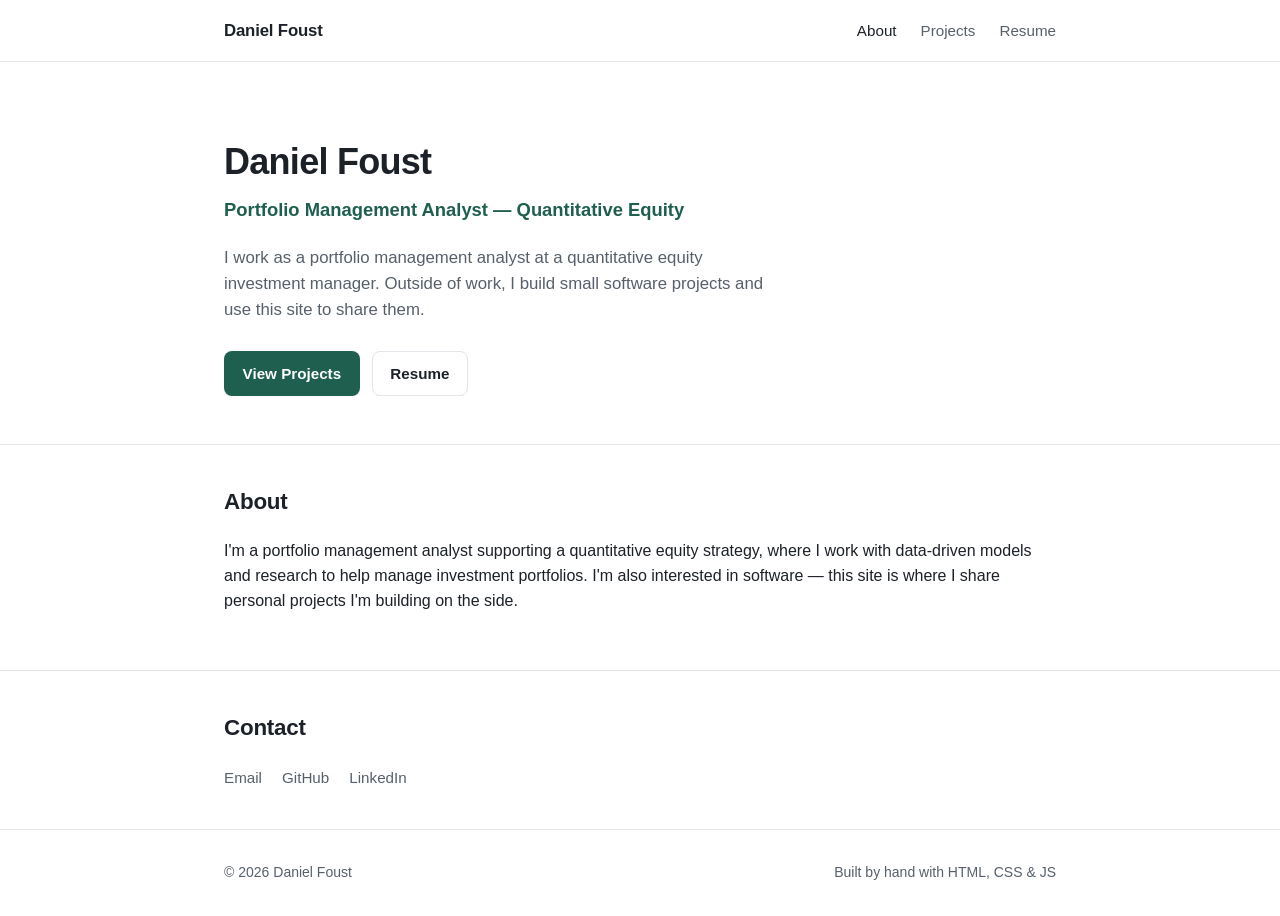
==== index.html @ d7c0e7b4 "Initial personal site: home, projects, resume pages Plain HTML/CSS/JS, no build step or dependencies" ====
<!DOCTYPE html>
<html lang="en">
<head>
  <meta charset="UTF-8" />
  <meta name="viewport" content="width=device-width, initial-scale=1.0" />
  <title>Daniel Foust</title>
  <meta name="description" content="Daniel Foust — portfolio management analyst and personal projects." />
  <link rel="stylesheet" href="css/styles.css" />
</head>
<body>
  <header class="site-header">
    <div class="wrap">
      <a class="site-logo" href="index.html">Daniel Foust</a>
      <nav class="site-nav">
        <a href="index.html" aria-current="page">About</a>
        <a href="projects.html">Projects</a>
        <a href="resume.html">Resume</a>
      </nav>
    </div>
  </header>

  <main>
    <section class="hero">
      <div class="wrap">
        <h1>Daniel Foust</h1>
        <p class="role">Portfolio Management Analyst — Quantitative Equity</p>
        <p class="lede">
          I work as a portfolio management analyst at a quantitative equity investment manager.
          Outside of work, I build small software projects and use this site to share them.
        </p>
        <div class="hero-actions">
          <a class="btn btn-primary" href="projects.html">View Projects</a>
          <a class="btn btn-secondary" href="resume.html">Resume</a>
        </div>
      </div>
    </section>

    <section id="about">
      <div class="wrap">
        <h2>About</h2>
        <p>
          <!-- Replace this paragraph with a couple sentences of real bio: background,
               what you focus on professionally, and what you like to build in your
               own time. -->
          I'm a portfolio management analyst supporting a quantitative equity strategy,
          where I work with data-driven models and research to help manage investment
          portfolios. I'm also interested in software — this site is where I share
          personal projects I'm building on the side.
        </p>
      </div>
    </section>

    <section id="contact">
      <div class="wrap">
        <h2>Contact</h2>
        <div class="social-links">
          <a href="mailto:dnlfoust@gmail.com">Email</a>
          <a href="https://github.com/dnlfoust" target="_blank" rel="noopener">GitHub</a>
          <a href="https://www.linkedin.com/in/danielfoust" target="_blank" rel="noopener">LinkedIn</a>
        </div>
      </div>
    </section>
  </main>

  <footer class="site-footer">
    <div class="wrap">
      <span>&copy; <span id="year"></span> Daniel Foust</span>
      <span>Built by hand with HTML, CSS &amp; JS</span>
    </div>
  </footer>

  <script src="js/main.js"></script>
</body>
</html>
---- css/styles.css ----
/* ==========================================================================
   Daniel Foust — site styles
   Plain CSS, no build step. Colors driven by custom properties below.
   ========================================================================== */

:root {
  --color-bg: #ffffff;
  --color-bg-alt: #f5f6f8;
  --color-text: #1c2128;
  --color-text-muted: #57606a;
  --color-border: #e2e5e9;
  --color-accent: #1f5f4f;
  --color-accent-hover: #164539;
  --color-card-bg: #ffffff;
  --shadow-card: 0 1px 2px rgba(20, 24, 30, 0.06), 0 1px 1px rgba(20, 24, 30, 0.04);
  --max-width: 880px;
  --radius: 8px;
}

@media (prefers-color-scheme: dark) {
  :root {
    --color-bg: #14171c;
    --color-bg-alt: #1b1f26;
    --color-text: #e6e8eb;
    --color-text-muted: #9aa4af;
    --color-border: #2b3038;
    --color-accent: #4fb693;
    --color-accent-hover: #6fcaab;
    --color-card-bg: #1b1f26;
    --shadow-card: 0 1px 2px rgba(0, 0, 0, 0.3), 0 1px 1px rgba(0, 0, 0, 0.2);
  }
}

* {
  box-sizing: border-box;
}

html {
  -webkit-text-size-adjust: 100%;
}

body {
  margin: 0;
  background: var(--color-bg);
  color: var(--color-text);
  font-family: -apple-system, BlinkMacSystemFont, "Segoe UI", Roboto, Helvetica, Arial, sans-serif;
  line-height: 1.55;
  -webkit-font-smoothing: antialiased;
}

a {
  color: var(--color-accent);
  text-decoration: none;
}

a:hover {
  color: var(--color-accent-hover);
  text-decoration: underline;
}

img {
  max-width: 100%;
  display: block;
}

.wrap {
  max-width: var(--max-width);
  margin: 0 auto;
  padding: 0 1.5rem;
}

/* ---------- Header / Nav ---------- */

.site-header {
  border-bottom: 1px solid var(--color-border);
}

.site-header .wrap {
  display: flex;
  align-items: center;
  justify-content: space-between;
  padding-top: 1.1rem;
  padding-bottom: 1.1rem;
}

.site-logo {
  font-weight: 700;
  font-size: 1.05rem;
  color: var(--color-text);
  letter-spacing: -0.01em;
}

.site-logo:hover {
  color: var(--color-text);
  text-decoration: none;
}

.site-nav {
  display: flex;
  gap: 1.5rem;
}

.site-nav a {
  color: var(--color-text-muted);
  font-size: 0.95rem;
  font-weight: 500;
}

.site-nav a:hover,
.site-nav a[aria-current="page"] {
  color: var(--color-text);
  text-decoration: none;
}

/* ---------- Hero ---------- */

.hero {
  padding: 4.5rem 0 3rem;
}

.hero h1 {
  font-size: 2.25rem;
  margin: 0 0 0.4rem;
  letter-spacing: -0.02em;
}

.hero .role {
  font-size: 1.15rem;
  color: var(--color-accent);
  font-weight: 600;
  margin: 0 0 1.25rem;
}

.hero p.lede {
  font-size: 1.05rem;
  color: var(--color-text-muted);
  max-width: 60ch;
}

.hero-actions {
  display: flex;
  gap: 0.75rem;
  margin-top: 1.75rem;
  flex-wrap: wrap;
}

.btn {
  display: inline-block;
  padding: 0.6rem 1.1rem;
  border-radius: var(--radius);
  font-weight: 600;
  font-size: 0.95rem;
  border: 1px solid transparent;
}

.btn:hover {
  text-decoration: none;
}

.btn-primary {
  background: var(--color-accent);
  color: #fff;
}

.btn-primary:hover {
  background: var(--color-accent-hover);
  color: #fff;
}

.btn-secondary {
  background: transparent;
  border-color: var(--color-border);
  color: var(--color-text);
}

.btn-secondary:hover {
  border-color: var(--color-accent);
  color: var(--color-text);
}

/* ---------- Sections ---------- */

section {
  padding: 2.5rem 0;
}

section + section {
  border-top: 1px solid var(--color-border);
}

section h2 {
  font-size: 1.4rem;
  margin: 0 0 1.25rem;
  letter-spacing: -0.01em;
}

section h3 {
  font-size: 1.05rem;
  margin: 0 0 0.25rem;
}

/* ---------- Social / contact links ---------- */

.social-links {
  display: flex;
  gap: 1.25rem;
  flex-wrap: wrap;
  margin-top: 0.5rem;
}

.social-links a {
  color: var(--color-text-muted);
  font-weight: 500;
  font-size: 0.95rem;
}

.social-links a:hover {
  color: var(--color-accent);
}

/* ---------- Project cards ---------- */

.project-grid {
  display: grid;
  grid-template-columns: repeat(auto-fill, minmax(260px, 1fr));
  gap: 1.25rem;
}

.project-card {
  background: var(--color-card-bg);
  border: 1px solid var(--color-border);
  border-radius: var(--radius);
  padding: 1.25rem;
  box-shadow: var(--shadow-card);
  display: flex;
  flex-direction: column;
}

.project-card h3 {
  margin-bottom: 0.4rem;
}

.project-card p {
  color: var(--color-text-muted);
  font-size: 0.95rem;
  flex-grow: 1;
}

.tag-list {
  display: flex;
  flex-wrap: wrap;
  gap: 0.4rem;
  margin: 0.75rem 0;
}

.tag {
  font-size: 0.75rem;
  font-weight: 600;
  color: var(--color-accent);
  background: color-mix(in srgb, var(--color-accent) 12%, transparent);
  border-radius: 999px;
  padding: 0.2rem 0.6rem;
}

.project-links {
  display: flex;
  gap: 1rem;
  font-size: 0.9rem;
  font-weight: 600;
  margin-top: 0.5rem;
}

.project-card.placeholder {
  border-style: dashed;
  align-items: center;
  justify-content: center;
  text-align: center;
  color: var(--color-text-muted);
}

.project-card.placeholder p {
  flex-grow: 0;
}

/* ---------- Resume / timeline ---------- */

.timeline-item {
  margin-bottom: 1.5rem;
}

.timeline-item:last-child {
  margin-bottom: 0;
}

.timeline-item .meta {
  display: flex;
  justify-content: space-between;
  flex-wrap: wrap;
  gap: 0.25rem 1rem;
  color: var(--color-text-muted);
  font-size: 0.9rem;
}

.timeline-item .org {
  font-weight: 600;
  color: var(--color-text);
}

.skills-list {
  display: flex;
  flex-wrap: wrap;
  gap: 0.5rem;
}

.skills-list .tag {
  font-size: 0.85rem;
}

.resume-download {
  margin-bottom: 2rem;
}

/* ---------- Footer ---------- */

.site-footer {
  border-top: 1px solid var(--color-border);
  padding: 2rem 0;
  color: var(--color-text-muted);
  font-size: 0.875rem;
}

.site-footer .wrap {
  display: flex;
  justify-content: space-between;
  align-items: center;
  flex-wrap: wrap;
  gap: 1rem;
}

/* ---------- Utility / notes ---------- */

.note {
  font-size: 0.85rem;
  color: var(--color-text-muted);
  background: var(--color-bg-alt);
  border: 1px solid var(--color-border);
  border-radius: var(--radius);
  padding: 0.75rem 1rem;
  margin-bottom: 1.5rem;
}

@media (max-width: 560px) {
  .site-header .wrap {
    flex-direction: column;
    align-items: flex-start;
    gap: 0.75rem;
  }

  .hero {
    padding: 3rem 0 2rem;
  }

  .hero h1 {
    font-size: 1.8rem;
  }
}
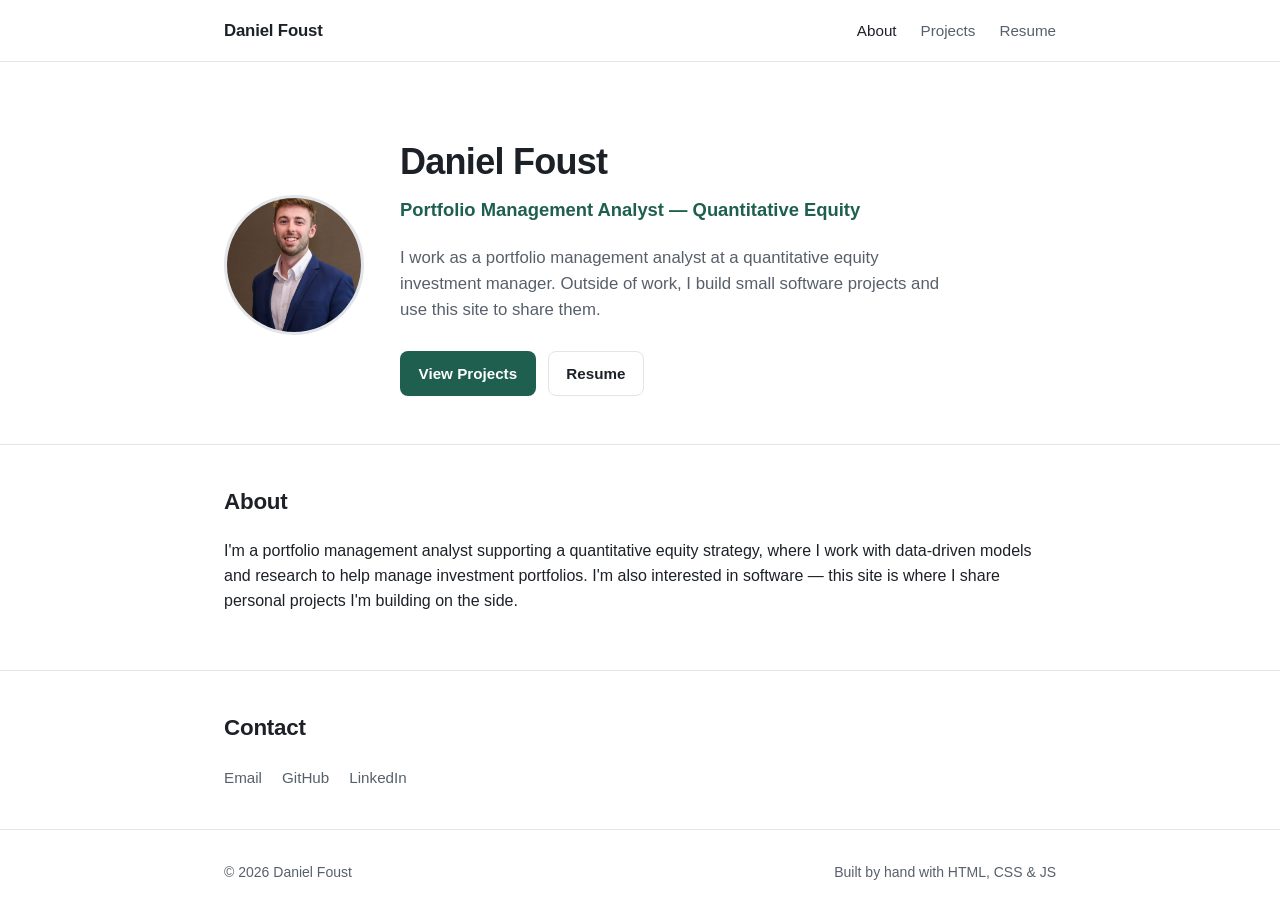
==== commit 8067cc94: "Add headshot photo to homepage hero Resized/compressed to 900px wide JPEG for faster page loads.  Co" ====
--- a/index.html
+++ b/index.html
@@ -21,16 +21,19 @@
 
   <main>
     <section class="hero">
-      <div class="wrap">
-        <h1>Daniel Foust</h1>
-        <p class="role">Portfolio Management Analyst — Quantitative Equity</p>
-        <p class="lede">
-          I work as a portfolio management analyst at a quantitative equity investment manager.
-          Outside of work, I build small software projects and use this site to share them.
-        </p>
-        <div class="hero-actions">
-          <a class="btn btn-primary" href="projects.html">View Projects</a>
-          <a class="btn btn-secondary" href="resume.html">Resume</a>
+      <div class="wrap hero-inner">
+        <img class="hero-photo" src="assets/headshot.jpg" alt="Portrait of Daniel Foust" width="180" height="180" />
+        <div>
+          <h1>Daniel Foust</h1>
+          <p class="role">Portfolio Management Analyst — Quantitative Equity</p>
+          <p class="lede">
+            I work as a portfolio management analyst at a quantitative equity investment manager.
+            Outside of work, I build small software projects and use this site to share them.
+          </p>
+          <div class="hero-actions">
+            <a class="btn btn-primary" href="projects.html">View Projects</a>
+            <a class="btn btn-secondary" href="resume.html">Resume</a>
+          </div>
         </div>
       </div>
     </section>
--- a/css/styles.css
+++ b/css/styles.css
@@ -118,6 +118,21 @@
   padding: 4.5rem 0 3rem;
 }
 
+.hero-inner {
+  display: flex;
+  align-items: center;
+  gap: 2.25rem;
+}
+
+.hero-photo {
+  width: 140px;
+  height: 140px;
+  border-radius: 50%;
+  object-fit: cover;
+  flex-shrink: 0;
+  border: 3px solid var(--color-border);
+}
+
 .hero h1 {
   font-size: 2.25rem;
   margin: 0 0 0.4rem;
@@ -360,6 +375,17 @@
     padding: 3rem 0 2rem;
   }
 
+  .hero-inner {
+    flex-direction: column;
+    align-items: flex-start;
+    gap: 1.25rem;
+  }
+
+  .hero-photo {
+    width: 110px;
+    height: 110px;
+  }
+
   .hero h1 {
     font-size: 1.8rem;
   }
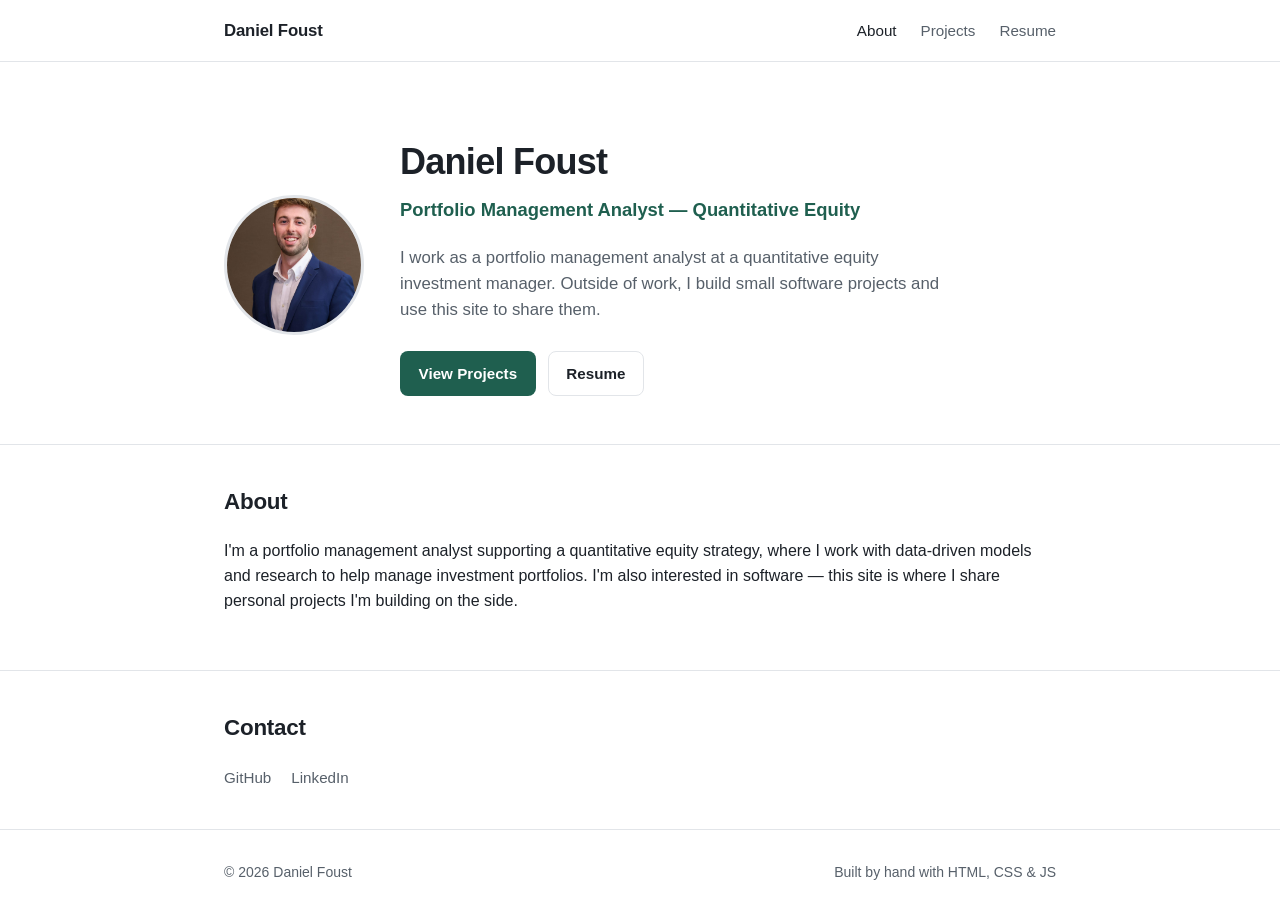
==== commit 78fcdd98: "Remove email link from contact section Co-Authored-By: Claude Sonnet 5 <noreply@anthropic.com> Claud" ====
--- a/index.html
+++ b/index.html
@@ -57,7 +57,6 @@
       <div class="wrap">
         <h2>Contact</h2>
         <div class="social-links">
-          <a href="mailto:dnlfoust@gmail.com">Email</a>
           <a href="https://github.com/dnlfoust" target="_blank" rel="noopener">GitHub</a>
           <a href="https://www.linkedin.com/in/danielfoust" target="_blank" rel="noopener">LinkedIn</a>
         </div>
--- a/css/styles.css
+++ b/css/styles.css
@@ -321,6 +321,24 @@
   color: var(--color-text);
 }
 
+.timeline-item ul {
+  margin: 0.5rem 0 0;
+  padding-left: 1.25rem;
+}
+
+.timeline-item li {
+  margin-bottom: 0.35rem;
+}
+
+.timeline-item li:last-child {
+  margin-bottom: 0;
+}
+
+.timeline-item p {
+  margin: 0.5rem 0 0;
+  color: var(--color-text-muted);
+}
+
 .skills-list {
   display: flex;
   flex-wrap: wrap;
